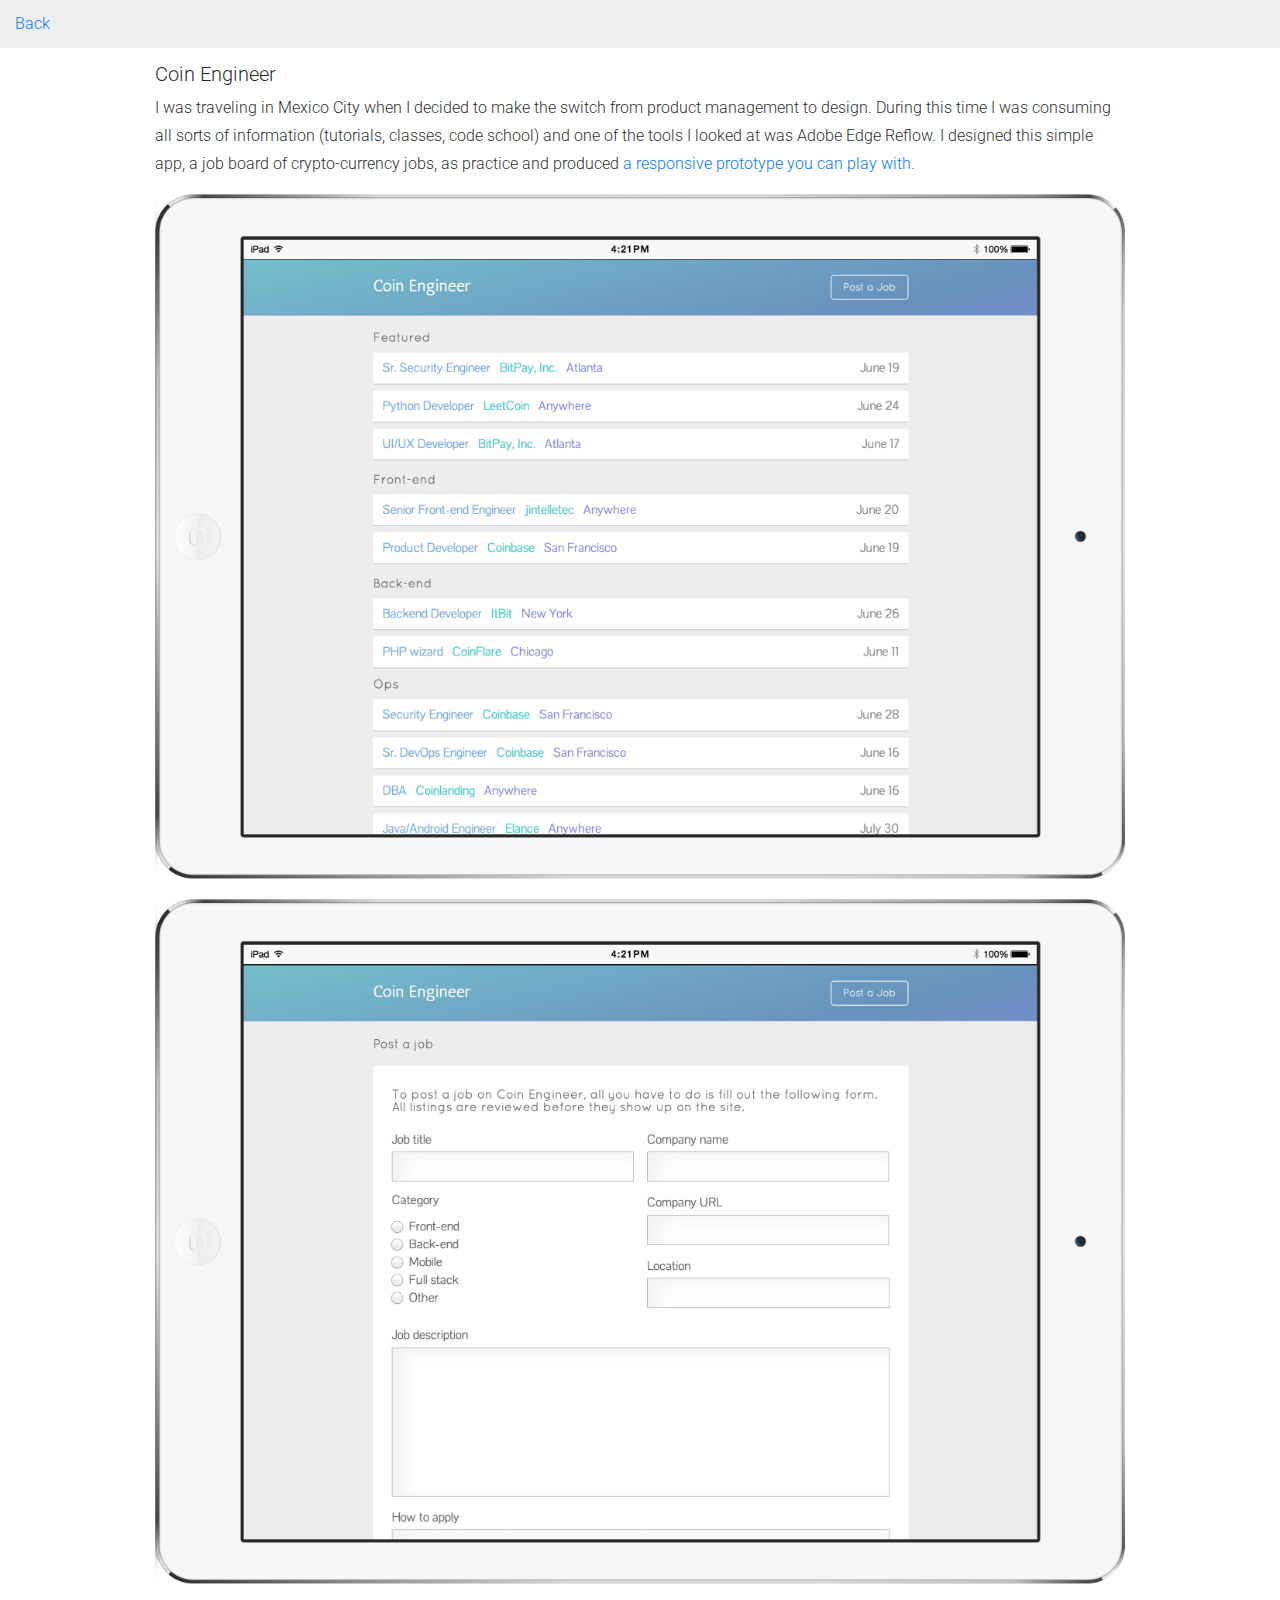
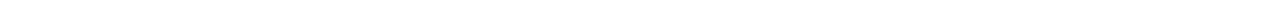
==== projects/coin-engineer/index.html @ a0eb54e7 "Create detail pages, add content and videos" ====
<!DOCTYPE html>
<html>
	<head>

		<link rel="stylesheet" href="/css/foundation.css" />
		<link rel="stylesheet" href="/css/screen.css"></link>
		<link href='http://fonts.googleapis.com/css?family=Roboto:400,100,100italic,300,300italic,400italic,500,500italic,700,700italic,900,900italic' rel='stylesheet' type='text/css'>
		
		<meta charset="utf-8">
		<meta name="viewport" content="initial-scale = 1.0,maximum-scale = 1.0">

		<script src="https://ajax.googleapis.com/ajax/libs/jquery/2.1.3/jquery.min.js"></script>
		<script src="stephen.js"></script>

	</head>

	<body>

		<!-- Back bar -->

		<div class="row light-bg pad-y fullWidth">
			<div class="columns small-12">
				<a class="regular" href="../../">Back</a>
			</div>
		</div>


		<div class="row pad-y">

			<div class="columns small-12">

				<h1 class="title regular margin-bottom-half">Coin Engineer</h1>
				<h1 class="subhead-1 margin-bottom">I was traveling in Mexico City when I decided to make the switch from product management to design. During this time I was consuming all sorts of information (tutorials, classes, code school) and one of the tools I looked at was Adobe Edge Reflow. I designed this simple app, a job board of crypto-currency jobs, as practice and produced <a href="/projects/coin-engineer/coin-engineer-prototype/">a responsive prototype you can play with.</a></h1>

				<div class="resume-block">
		<!-- 			<img src="/projects/coin-engineer/ce-preview.png"/> -->
					<img src="/projects/coin-engineer/ce-ipad.png"/>
					<img src="/projects/coin-engineer/ce-ipad-2.png"/>
				</div>


			</div>

		</div>

	</body>
---- css/screen.css ----
/* Welcome to Compass.
 * In this file you should write your main styles. (or centralize your imports)
 * Import this file using the following HTML or equivalent:
 * <link href="/stylesheets/screen.css" media="screen, projection" rel="stylesheet" type="text/css" /> */
html, body, div, span, applet, object, iframe,
h1, h2, h3, h4, h5, h6, p, blockquote, pre,
a, abbr, acronym, address, big, cite, code,
del, dfn, em, img, ins, kbd, q, s, samp,
small, strike, strong, sub, sup, tt, var,
b, u, i, center,
dl, dt, dd, ol, ul, li,
fieldset, form, label, legend,
table, caption, tbody, tfoot, thead, tr, th, td,
article, aside, canvas, details, embed,
figure, figcaption, footer, header, hgroup,
menu, nav, output, ruby, section, summary,
time, mark, audio, video {
  margin: 0;
  padding: 0;
  border: 0;
  font: inherit;
  font-size: 100%;
  vertical-align: baseline; }

html {
  line-height: 1; }

ol, ul {
  list-style: none; }

table {
  border-collapse: collapse;
  border-spacing: 0; }

caption, th, td {
  text-align: left;
  font-weight: normal;
  vertical-align: middle; }

q, blockquote {
  quotes: none; }
  q:before, q:after, blockquote:before, blockquote:after {
    content: "";
    content: none; }

a img {
  border: none; }

article, aside, details, figcaption, figure, footer, header, hgroup, main, menu, nav, section, summary {
  display: block; }

html {
  font-family: Roboto; }

.display-4 {
  font-size: 7em;
  color: rgba(0, 0, 0, 0.54);
  font-weight: 300; }

.display-3 {
  font-size: 3.5em;
  color: rgba(0, 0, 0, 0.54);
  font-weight: 300; }

.display-2 {
  font-size: 2.8125em;
  line-height: 48px;
  color: rgba(0, 0, 0, 0.54);
  font-weight: 300; }

.display-1 {
  font-size: 2.125em;
  line-height: 40px;
  color: rgba(0, 0, 0, 0.54);
  font-weight: 300; }

.headline {
  font-size: 1.5em;
  line-height: 32px;
  color: rgba(0, 0, 0, 0.87);
  font-weight: 300; }

.title {
  font-size: 1.25em;
  color: rgba(0, 0, 0, 0.87);
  font-weight: 500; }

.subhead-1 {
  font-size: 1em;
  line-height: 28px;
  color: rgba(0, 0, 0, 0.87);
  font-weight: 300; }

.subhead-2 {
  font-size: 1em;
  line-height: 28px;
  color: rgba(0, 0, 0, 0.87);
  font-weight: 300; }

.body-1 {
  font-size: 0.875em;
  line-height: 20px;
  color: rgba(0, 0, 0, 0.87);
  font-weight: 300; }

.body-2 {
  font-size: 0.875em;
  line-height: 20px;
  color: rgba(0, 0, 0, 0.87);
  font-weight: 500; }

.caption {
  font-size: 0.75em;
  color: rgba(0, 0, 0, 0.54);
  font-weight: 300; }

button {
  font-family: Roboto;
  font-weight: 300; }

.white {
  color: white;
  font-weight: 500; }

.light {
  font-weight: 100; }

.thin {
  font-weight: 200; }

.regular {
  font-weight: 300; }

.bold {
  font-weight: 500; }

input, textarea {
  font-family: Roboto;
  font-weight: 300; }

.light-bg {
  background-color: #EEEEEE; }

.dark-bg {
  background-color: #46494C; }

a {
  color: #0078ff !important; }

section {
  padding-top: 2em;
  padding-bottom: 2em; }

.resume-block h1 {
  line-height: 1.5em; }
.resume-block img {
  padding-bottom: 1em; }

.project-wrapper {
  padding: 1em;
  height: 332px; }

.project-tile {
  background-size: cover;
  background-position: center;
  height: 100%;
  box-shadow: inset 0 0 80px rgba(0, 0, 0, 0.4); }

.project-overlay {
  height: 100%;
  padding-top: 6em; }
  .project-overlay h2, .project-overlay h3 {
    visibility: hidden; }
  .project-overlay h3 {
    margin-top: 0.5em; }

.project-caption {
  margin-bottom: 1em; }
  .project-caption h3 {
    margin-top: 0.5em; }

#hero-container {
  background-color: #46494C;
  z-index: 0; }

#stride {
  background-image: url("../img/project-tiles/stride.jpg"); }

#reputation {
  background-image: url("../img/project-tiles/reputation.jpg"); }

#coin-engineer {
  background-image: url("../img/project-tiles/coin-engineer.jpg"); }

#lightsmith {
  background-image: url("../img/project-tiles/lightsmith.jpg"); }

@media (min-width: 25.0625em) {
  .project-caption {
    display: none; }

  .project-overlay:hover {
    background: rgba(0, 0, 0, 0.54);
    transition: background 0.3s; }
    .project-overlay:hover h2, .project-overlay:hover h3 {
      visibility: visible; } }
.hover-overlay {
  padding-top: 7em; }
  .hover-overlay h3 {
    margin-top: 0.5em; }

#detail-header {
  background-color: #EEEEEE; }

.border {
  border: 1px solid #9E9E9E; }

.fullWidth {
  width: 100%;
  margin-left: auto;
  margin-right: auto;
  max-width: initial; }

.margin-y {
  margin: 1em 0; }

.margin-top {
  margin-top: 1em; }

.margin-top-2 {
  margin-top: 2em; }

.margin-bottom {
  margin-bottom: 1em; }

.margin-bottom-2 {
  margin-bottom: 2em; }

.margin-bottom-half {
  margin-bottom: 0.5em; }

.pad-x {
  padding: 0 1em; }

.pad-y {
  padding: 1em 0; }

.pad {
  padding: 1em; }

.pad-bottom {
  padding-bottom: 1em; }

.pad-bottom-2 {
  padding-bottom: 2em; }

.pad-top-none {
  padding-top: 0em; }

html {
  font-family: "Roboto"; }

.center {
  text-align: center; }

.white-button, .blue-button {
  margin-bottom: 1em;
  padding: 1em;
  font-size: 1em;
  -moz-border-radius: 1px;
  -webkit-border-radius: 1px;
  border-radius: 1px;
  background-color: rgba(255, 255, 255, 0.32);
  border: 1px solid white;
  color: white; }
  .white-button:hover, .blue-button:hover {
    background-color: rgba(255, 255, 255, 0.72);
    color: #0078ff; }

.blue-button {
  background-color: rgba(0, 120, 255, 0.8);
  border: none; }

.full-width-button {
  width: 100%; }

#contact-body {
  height: 10em; }

#button-wrapper {
  width: 20em;
  margin: 0 auto; }
  #button-wrapper button {
    width: 100%;
    overflow: hidden;
    *zoom: 1;
    float: left;
    clear: both; }

#hero-container {
  height: 37.5em;
  position: relative;
  overflow: hidden; }
  #hero-container h1 {
    margin-top: 1em; }
  #hero-container h2 {
    margin: 0.5em 0 0.8em 0; }
  #hero-container button {
    margin: 0.32em 0; }

#video {
  position: absolute;
  top: 0;
  right: -32%;
  z-index: -1;
  min-width: 132%;
  min-height: 100%;
  display: block; }

.overlay {
  background: rgba(0, 0, 0, 0.32);
  transition: background 0.3s;
  position: absolute;
  top: 0;
  width: 100%;
  height: 100%; }

.project-caption {
  padding-top: 1.25em;
  padding-bottom: 1.25em;
  background-color: #EEEEEE; }

.project-wrapper {
  margin-bottom: 5em; }

@media screen and (min-width: 25.0625em) {
  .project-wrapper {
    margin-bottom: 0em; } }
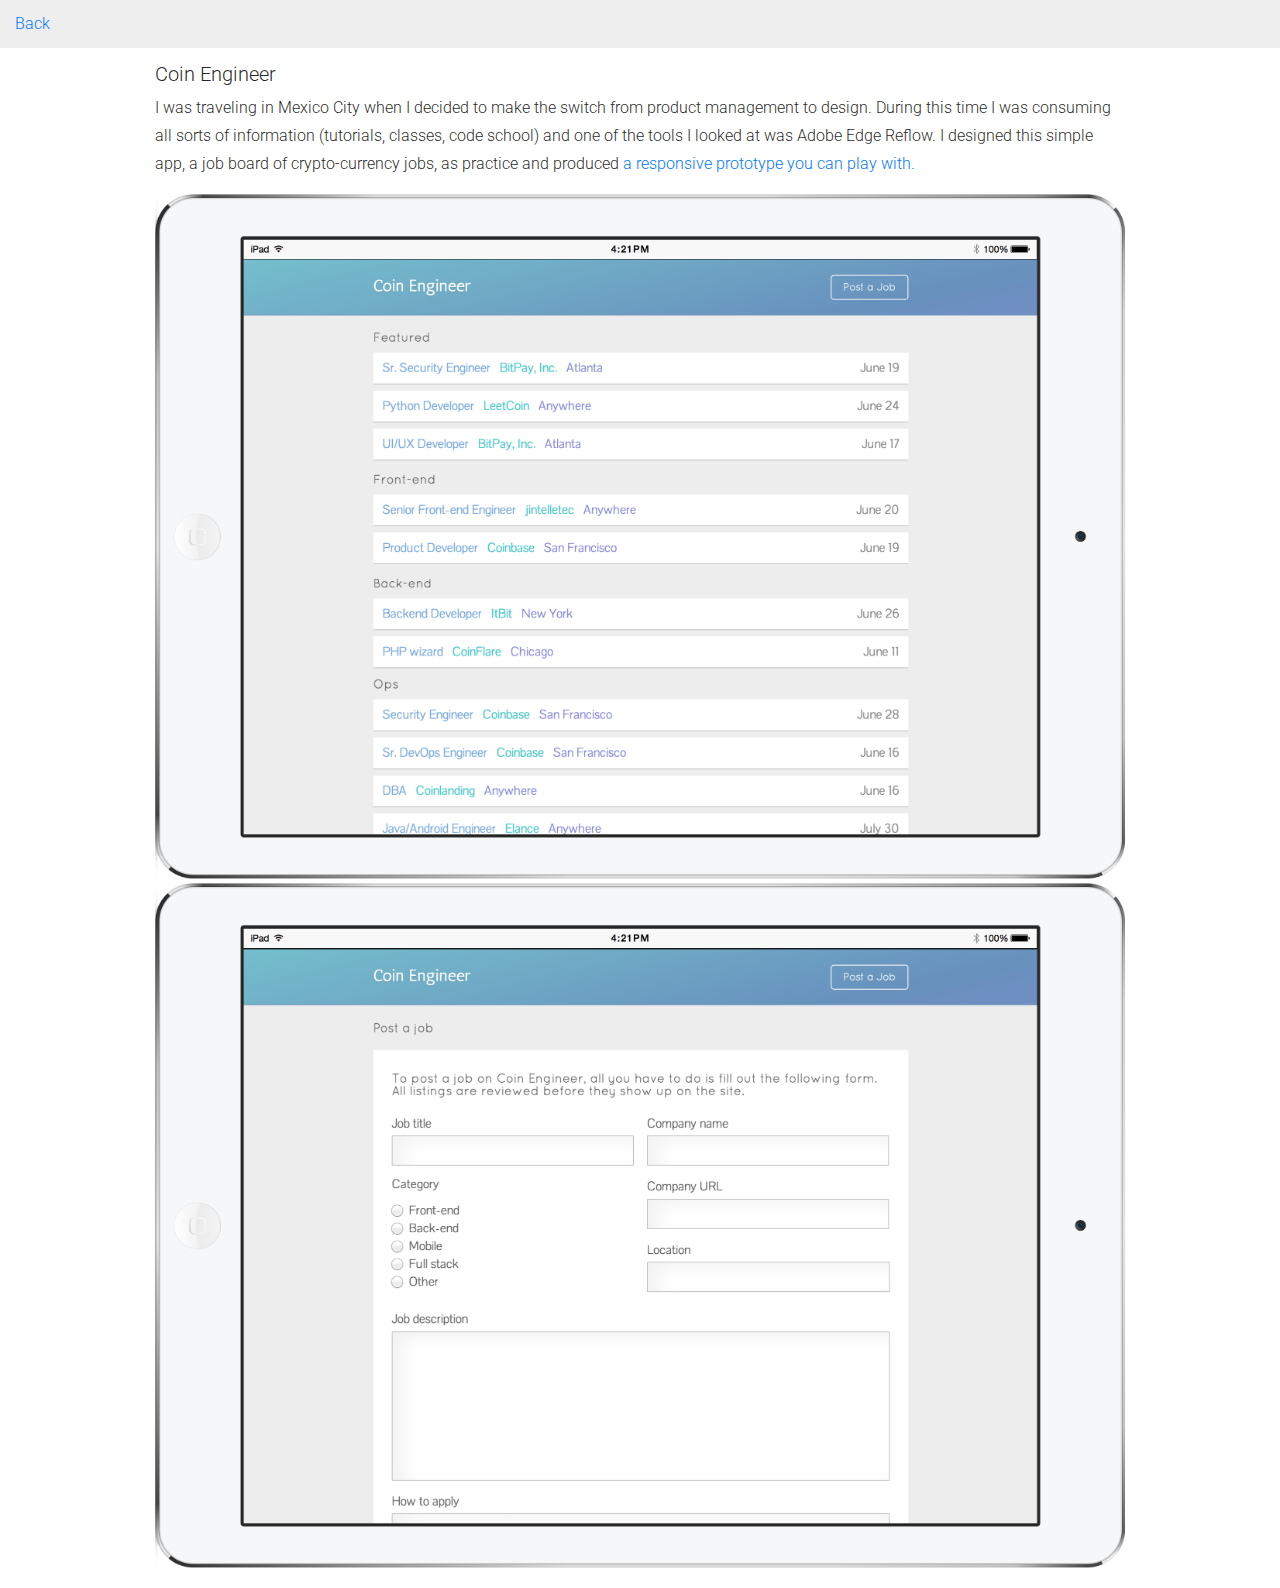
==== commit c325cc29: "Update Stride Health detail page" ====
--- a/projects/coin-engineer/index.html
+++ b/projects/coin-engineer/index.html
@@ -36,7 +36,7 @@
 				<div class="resume-block">
 		<!-- 			<img src="/projects/coin-engineer/ce-preview.png"/> -->
 					<img src="/projects/coin-engineer/ce-ipad.png"/>
-					<img src="/projects/coin-engineer/ce-ipad-2.png"/>
+					<img src="/projects/coin-engineer/ce-ipad-3.png"/>
 				</div>
 
 
--- a/css/screen.css
+++ b/css/screen.css
@@ -119,8 +119,7 @@
   font-weight: 300; }
 
 .white {
-  color: white;
-  font-weight: 500; }
+  color: white; }
 
 .light {
   font-weight: 100; }
@@ -146,54 +145,13 @@
 
 a {
   color: #0078ff !important; }
+
+button:focus {
+  background-color: #0078ff; }
 
 section {
   padding-top: 2em;
   padding-bottom: 2em; }
-
-.resume-block h1 {
-  line-height: 1.5em; }
-.resume-block img {
-  padding-bottom: 1em; }
-
-.project-wrapper {
-  padding: 1em;
-  height: 332px; }
-
-.project-tile {
-  background-size: cover;
-  background-position: center;
-  height: 100%;
-  box-shadow: inset 0 0 80px rgba(0, 0, 0, 0.4); }
-
-.project-overlay {
-  height: 100%;
-  padding-top: 6em; }
-  .project-overlay h2, .project-overlay h3 {
-    visibility: hidden; }
-  .project-overlay h3 {
-    margin-top: 0.5em; }
-
-.project-caption {
-  margin-bottom: 1em; }
-  .project-caption h3 {
-    margin-top: 0.5em; }
-
-#hero-container {
-  background-color: #46494C;
-  z-index: 0; }
-
-#stride {
-  background-image: url("../img/project-tiles/stride.jpg"); }
-
-#reputation {
-  background-image: url("../img/project-tiles/reputation.jpg"); }
-
-#coin-engineer {
-  background-image: url("../img/project-tiles/coin-engineer.jpg"); }
-
-#lightsmith {
-  background-image: url("../img/project-tiles/lightsmith.jpg"); }
 
 @media (min-width: 25.0625em) {
   .project-caption {
@@ -214,54 +172,6 @@
 
 .border {
   border: 1px solid #9E9E9E; }
-
-.fullWidth {
-  width: 100%;
-  margin-left: auto;
-  margin-right: auto;
-  max-width: initial; }
-
-.margin-y {
-  margin: 1em 0; }
-
-.margin-top {
-  margin-top: 1em; }
-
-.margin-top-2 {
-  margin-top: 2em; }
-
-.margin-bottom {
-  margin-bottom: 1em; }
-
-.margin-bottom-2 {
-  margin-bottom: 2em; }
-
-.margin-bottom-half {
-  margin-bottom: 0.5em; }
-
-.pad-x {
-  padding: 0 1em; }
-
-.pad-y {
-  padding: 1em 0; }
-
-.pad {
-  padding: 1em; }
-
-.pad-bottom {
-  padding-bottom: 1em; }
-
-.pad-bottom-2 {
-  padding-bottom: 2em; }
-
-.pad-top-none {
-  padding-top: 0em; }
-
-html {
-  font-family: "Roboto"; }
-
-.center {
-  text-align: center; }
 
 .white-button, .blue-button {
   margin-bottom: 1em;
@@ -277,6 +187,122 @@
     background-color: rgba(255, 255, 255, 0.72);
     color: #0078ff; }
 
+.full-button {
+  width: 100% !important; }
+
+.fullWidth {
+  width: 100%;
+  margin-left: auto;
+  margin-right: auto;
+  max-width: initial; }
+
+.margin-y {
+  margin: 1em 0; }
+
+.margin-top {
+  margin-top: 1em; }
+
+.margin-top-2 {
+  margin-top: 2em; }
+
+.margin-bottom {
+  margin-bottom: 1em; }
+
+.margin-bottom-2 {
+  margin-bottom: 2em; }
+
+.margin-bottom-half {
+  margin-bottom: 0.5em; }
+
+.pad-x {
+  padding: 0 1em; }
+
+.pad-y {
+  padding: 1em 0; }
+
+.pad {
+  padding: 1em; }
+
+.pad-bottom {
+  padding-bottom: 1em; }
+
+.pad-bottom-2 {
+  padding-bottom: 2em; }
+
+.pad-top-none {
+  padding-top: 0em; }
+
+#home-hero {
+  background-color: #46494C;
+  z-index: 0; }
+
+#home-hero {
+  height: 32em;
+  position: relative;
+  overflow: hidden; }
+
+@media (min-width: 25.0625em) {
+  #home-hero button {
+    width: auto !important;
+    margin-left: 0.5em;
+    padding: 1em 2em; }
+  #home-hero h1, #home-hero h2 {
+    text-align: left !important;
+    margin-left: 0.5em !important; } }
+#stride {
+  background-image: url("../img/project-tiles/stride.jpg"); }
+
+#reputation {
+  background-image: url("../img/project-tiles/reputation.jpg"); }
+
+#coin-engineer {
+  background-image: url("../img/project-tiles/coin-engineer.jpg"); }
+
+#lightsmith {
+  background-image: url("../img/project-tiles/lightsmith.jpg"); }
+
+.project-wrapper {
+  padding: 1em;
+  height: 332px; }
+
+.project-tile {
+  background-size: cover;
+  background-position: center;
+  height: 100%;
+  box-shadow: inset 0 0 80px rgba(0, 0, 0, 0.4); }
+
+.project-overlay {
+  height: 100%;
+  padding-top: 6em; }
+  .project-overlay h2, .project-overlay h3 {
+    visibility: hidden; }
+  .project-overlay h3 {
+    margin-top: 0.5em; }
+
+.project-caption {
+  margin-bottom: 1em; }
+  .project-caption h3 {
+    margin-top: 0.5em; }
+
+#stride-hero {
+  background-image: url("/projects/stride/stride-hero-3.jpg");
+  height: 29em;
+  background-size: cover;
+  background-color: #46494C; }
+
+.no-space {
+  margin-bottom: -1.5em; }
+
+@media (max-width: 24.0625em) {
+  #stride-hero {
+    background-image: none;
+    height: auto; } }
+html {
+  font-family: "Roboto"; }
+
+.center {
+  text-align: center; }
+
 .blue-button {
   background-color: rgba(0, 120, 255, 0.8);
   border: none; }
@@ -288,33 +314,24 @@
   height: 10em; }
 
 #button-wrapper {
-  width: 20em;
-  margin: 0 auto; }
+  padding-left: 0.5em; }
   #button-wrapper button {
-    width: 100%;
-    overflow: hidden;
-    *zoom: 1;
-    float: left;
-    clear: both; }
+    width: auto;
+    padding: 1em 2em;
+    margin-left: 0.5em !important; }
 
 #hero-container {
-  height: 37.5em;
+  height: 32em;
   position: relative;
   overflow: hidden; }
-  #hero-container h1 {
-    margin-top: 1em; }
-  #hero-container h2 {
-    margin: 0.5em 0 0.8em 0; }
-  #hero-container button {
-    margin: 0.32em 0; }
 
 #video {
   position: absolute;
-  top: 0;
+  top: -10%;
   right: -32%;
   z-index: -1;
   min-width: 132%;
-  min-height: 100%;
+  min-height: 110%;
   display: block; }
 
 .overlay {
